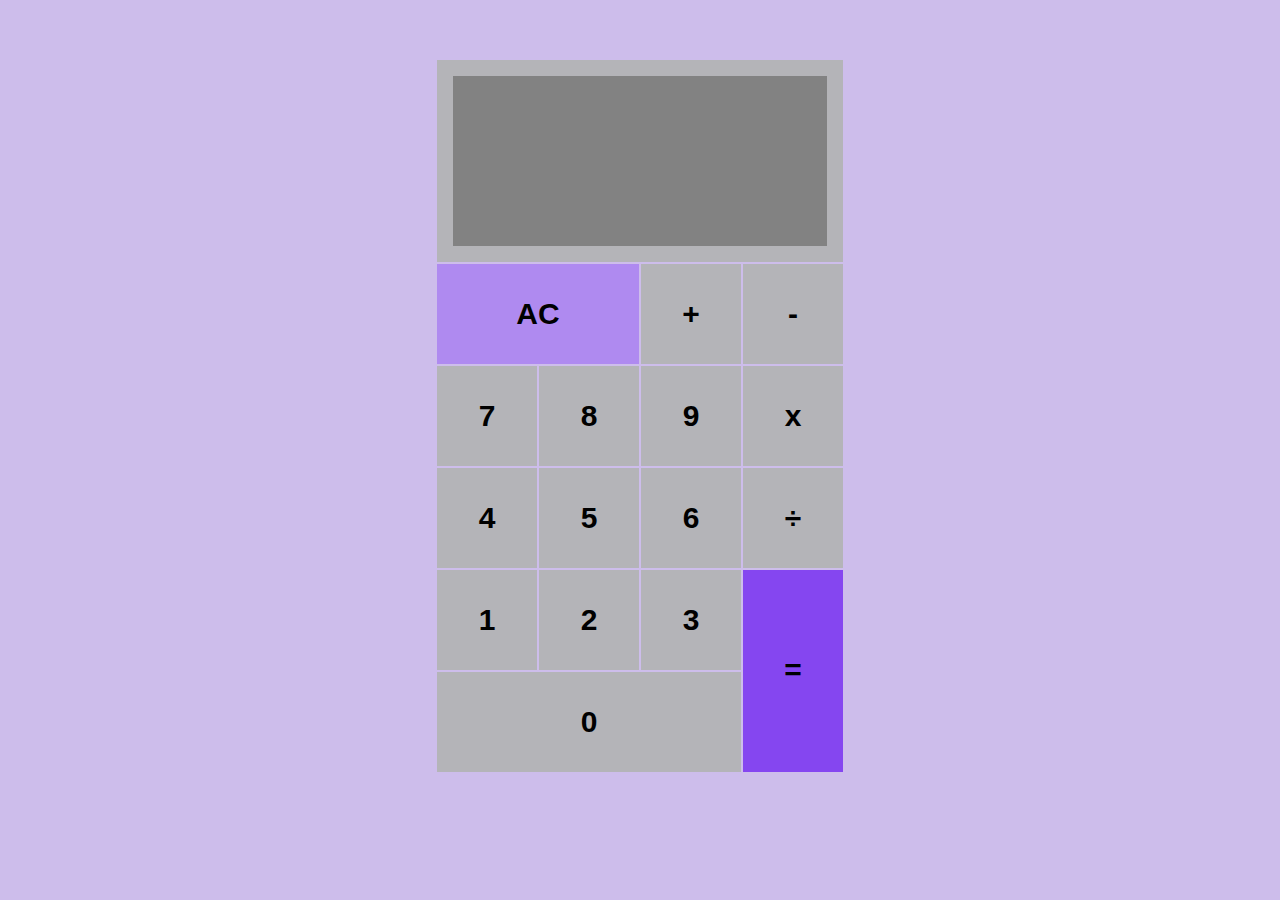
==== calculadora/index.html @ cb7f15ef "Updated" ====
<!DOCTYPE html>
<html lang="en">
<head>
    <meta charset="UTF-8">
    <meta http-equiv="X-UA-Compatible" content="IE=edge">
    <meta name="viewport" content="width=device-width, initial-scale=1.0">
    <link rel="stylesheet" href="style.css">
    <title>Document</title>
</head>
<body>
    <div class="container">
        <div class="grid-item pantalla"></div>
        <div class="grid-item ac">AC</div>
        <div class="grid-item mas">+</div>
        <div class="grid-item menos">-</div>
        <div class="grid-item siete">7</div>
        <div class="grid-item ocho">8</div>
        <div class="grid-item nueve">9</div>
        <div class="grid-item por">x</div>
        <div class="grid-item cuatro">4</div>
        <div class="grid-item cinco">5</div>
        <div class="grid-item seis">6</div>
        <div class="grid-item divisor">÷</div>
        <div class="grid-item uno">1</div>
        <div class="grid-item dos">2</div>
        <div class="grid-item tres">3</div>
        <div class="grid-item igual">=</div>
        <div class="grid-item cero">0</div>
    </div>
    <script src="index.js"></script>
</body>
</html>
---- calculadora/style.css ----
body {
    background-color: #cdbdeb;
    font-family: sans-serif;
}

.container {
    display: grid;
    grid-template-columns: repeat(4,minmax(80px,100px));
    grid-template-rows: repeat(7,100px);
    grid-gap: 2px;
    justify-content: center;
    margin-top: 60px;
    
}

.grid-item {
    background-color: #b4b4b8;
    font-size: 30px;
    text-align: center;
    line-height: 100px;
    font-weight: 700;
}

.grid-item:first-child {
    grid-column: 1 / 5;
    grid-row: 1 / 3;
    background-color: #828282;
    border: 16px solid #b4b4b8;
    line-height: 170px;
    letter-spacing: 3px;
}

.grid-item:nth-child(2) {
    grid-column: 1 / 3;
    background-color: #af8af0;
}

.grid-item:nth-child(16) {
    grid-column: 4 / 5;
    grid-row: 6 / 8;
    background-color: #8546f0;
    line-height: 200px;
}

.grid-item:nth-child(17) {
    grid-column: 1 / 4;
}
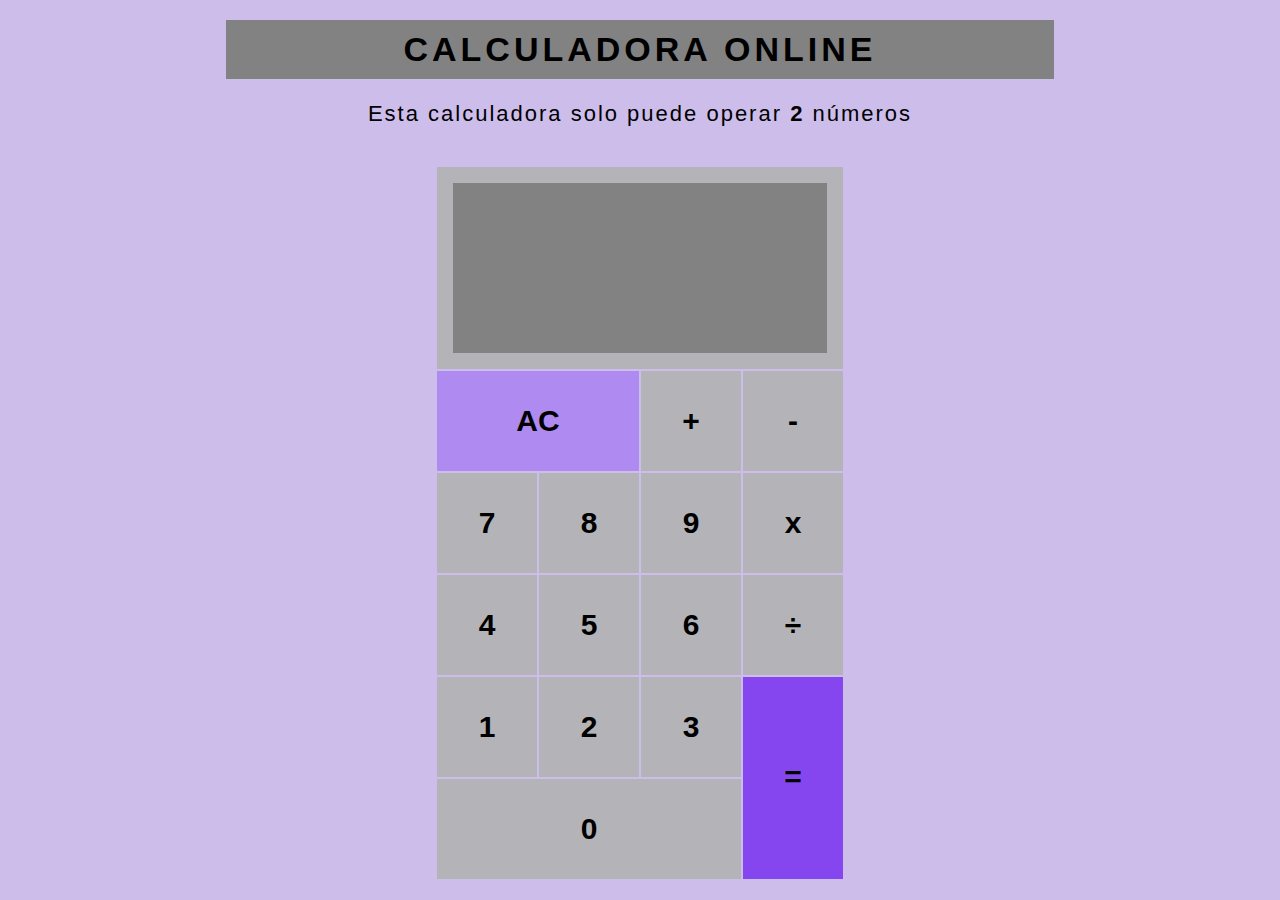
==== commit 0eadc035: "Updated" ====
--- a/calculadora/index.html
+++ b/calculadora/index.html
@@ -8,6 +8,8 @@
     <title>Document</title>
 </head>
 <body>
+    <h1 class="title">CALCULADORA ONLINE</h1>
+    <p class="info">Esta calculadora solo puede operar <b>2</b> números</p>
     <div class="container">
         <div class="grid-item pantalla"></div>
         <div class="grid-item ac">AC</div>
--- a/calculadora/style.css
+++ b/calculadora/style.css
@@ -1,6 +1,22 @@
 body {
     background-color: #cdbdeb;
     font-family: sans-serif;
+}
+
+.title {
+    letter-spacing: 4px;
+    font-size: 34px;
+    text-align: center;
+    background-color: #828282;
+    width: 64%;
+    margin: 20px auto 0 auto;
+    padding: 10px;
+}
+
+.info {
+    text-align: center;
+    font-size: 22px;
+    letter-spacing: 2px;
 }
 
 .container {
@@ -9,7 +25,7 @@
     grid-template-rows: repeat(7,100px);
     grid-gap: 2px;
     justify-content: center;
-    margin-top: 60px;
+    margin-top: 40px;
     
 }
 
